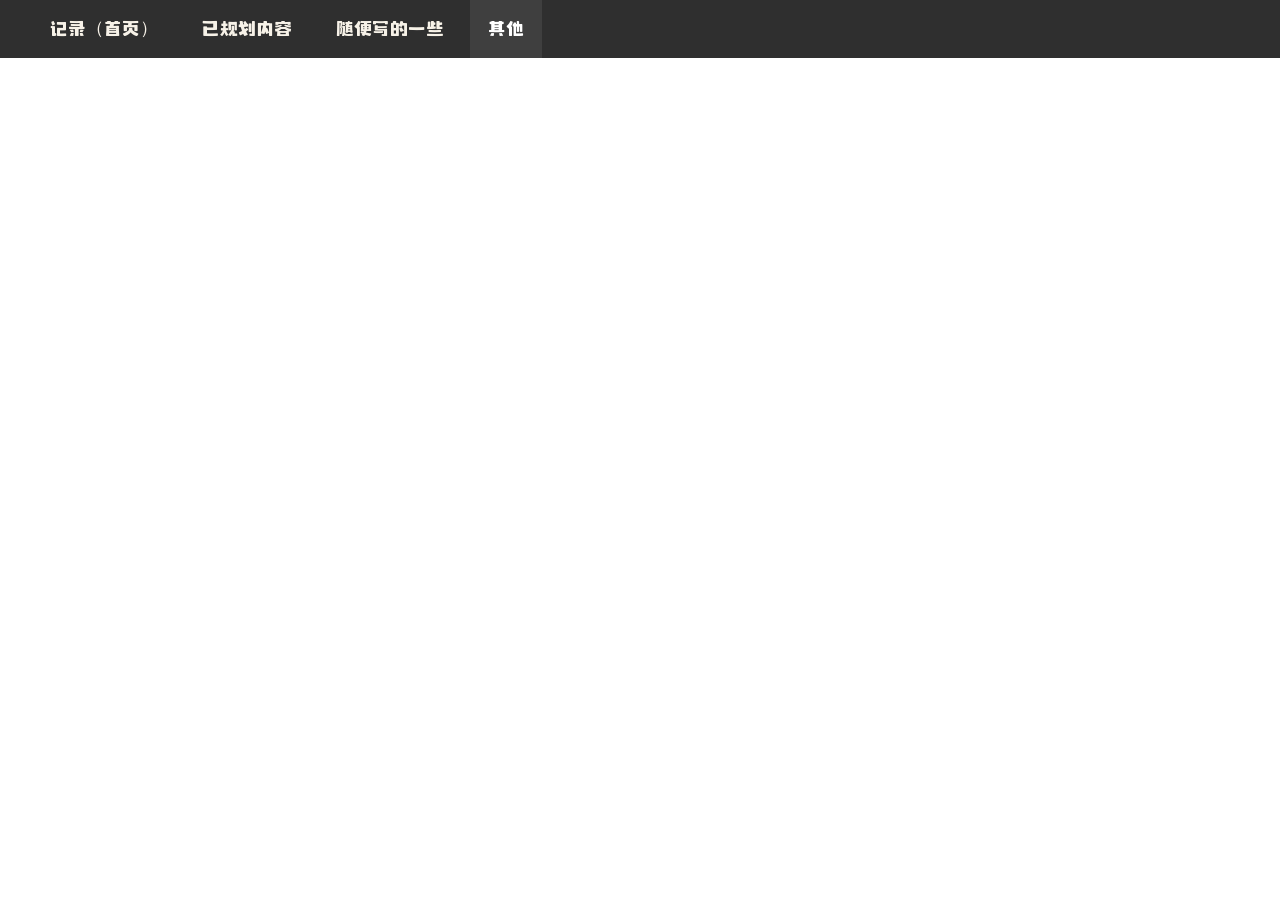
==== other.html @ 98d2cf47 "Add files via upload" ====
<!doctype html>
<html lang="zh-CN">
<head>
  <meta charset="UTF-8" />
  <meta name="viewport" content="width=device-width, initial-scale=1.0" />
  <title></title>
  <link rel="stylesheet" href="./styles/app.css" />
</head>
<body data-page="other">
  <div class="app-shell">
    <header class="site-nav">
      <nav class="sidebar-nav" data-role="sidebar-nav"></nav>
    </header>

    <main class="content">
    </main>
  </div>

  <script src="./scripts/strings.js"></script>
  <script src="./app.js"></script>
</body>
</html>
---- styles/app.css ----
@font-face {
  font-family: 'Mianfeiziti';
  src: url('../fonts/MIANFEIZITI.ttf') format('truetype');
  font-display: swap;
}

@font-face {
  font-family: 'Fzltyjt';
  src: url('../fonts/FZLTYJT.ttf') format('truetype');
  font-display: swap;
}

:root {
  color-scheme: light;
  --page-bg: #ffffff;
  --nav-bg: #2f2f2f;
  --stripe-brown: rgba(176, 139, 82, 0.24);
  --nav-text: #f7f2e8;
  --nav-active: #ffffff;
  --text-main: #000000;
  --text-deep-gray: #3a3a3a;
  --text-light-gray: #a7a7a7;
  --text-mid-gray: #8a8a8a;
  --status-green: #2f9a45;
  --status-deep-green: #17632b;
  --bar: #3a3a3a;
  --bar-note: #f2c400;
  --axis: #000000;
  --control-border: #2f2f2f;
  font-family: 'Mianfeiziti', 'Microsoft YaHei', sans-serif;
}

* {
  box-sizing: border-box;
}

html,
body {
  margin: 0;
  min-height: 100%;
}

body {
  min-height: 100vh;
  color: var(--text-main);
  background: var(--page-bg);
}

.app-shell {
  position: relative;
  min-height: 100vh;
}

body[data-page='schedule'] .app-shell::before,
body[data-page='feelfree'] .app-shell::before,
body[data-page='article'] .app-shell::before {
  content: '';
  position: absolute;
  z-index: 0;
  top: 58px;
  left: 0;
  width: 100%;
  height: 80px;
  pointer-events: none;
  background: repeating-linear-gradient(
    -25deg,
    var(--stripe-brown) 0 10px,
    transparent 10px 22px
  );
}

.site-nav {
  position: relative;
  z-index: 2;
  width: 100%;
  min-height: 58px;
  display: flex;
  align-items: center;
  padding: 0 32px;
  background: var(--nav-bg);
}

.sidebar-nav {
  display: flex;
  align-items: center;
  gap: 8px;
  font-family: 'Mianfeiziti', 'Microsoft YaHei', sans-serif;
}

.sidebar-link {
  display: inline-flex;
  align-items: center;
  min-height: 58px;
  padding: 0 18px;
  color: var(--nav-text);
  text-decoration: none;
  font-size: 18px;
  line-height: 1;
  white-space: nowrap;
}

.sidebar-link:hover,
.sidebar-link.is-active {
  color: var(--nav-active);
  background: rgba(255, 255, 255, 0.08);
}

.content {
  position: relative;
  z-index: 1;
  width: min(1280px, calc(100% - 48px));
  margin: 0 auto;
  padding: 34px 0 48px;
}

.home-layout {
  display: grid;
  grid-template-columns: minmax(0, 820px) minmax(220px, 360px);
  gap: 44px;
  align-items: start;
}

.chart-column {
  display: grid;
  gap: 48px;
}

.chart-card {
  padding: 0;
}

.chart-head {
  display: flex;
  align-items: center;
  justify-content: space-between;
  gap: 20px;
  margin-bottom: 12px;
}

.chart-title-image {
  display: block;
  width: auto;
  max-width: min(320px, 70vw);
  max-height: 58px;
}

.chart-controls {
  display: flex;
  align-items: center;
  justify-content: flex-end;
  gap: 10px;
  flex-wrap: wrap;
}

.month-select {
  height: 32px;
  min-width: 126px;
  padding: 0 8px;
  border: 1px solid var(--control-border);
  border-radius: 0;
  color: var(--text-main);
  background: transparent;
  outline: none;
}

.mode-switch {
  display: inline-flex;
  border: 1px solid var(--control-border);
}

.mode-button {
  height: 32px;
  padding: 0 12px;
  border: 0;
  border-right: 1px solid var(--control-border);
  color: var(--text-main);
  background: transparent;
  cursor: pointer;
}

.mode-button:last-child {
  border-right: 0;
}

.mode-button.is-active {
  color: #ffffff;
  background: var(--nav-bg);
}

.chart-panel {
  overflow-x: auto;
}

.chart-body {
  min-width: 720px;
}

.empty-state {
  min-height: 220px;
  display: grid;
  place-items: center;
  color: var(--text-main);
}

.chart-panel svg {
  width: 100%;
  height: auto;
  display: block;
}

.axis-line {
  stroke: var(--axis);
  stroke-width: 1.5;
}

.axis-label,
.tick-label {
  fill: var(--axis);
  font-size: 12px;
}

.limit-line {
  stroke: #c40000;
  stroke-width: 1;
  stroke-dasharray: 6 6;
}

.limit-label {
  fill: #c40000;
  font-size: 13px;
}

.bar {
  fill: var(--bar);
  cursor: pointer;
}

.bar--note {
  fill: var(--bar-note);
}

.reason-panel {
  position: sticky;
  top: 82px;
  display: grid;
  gap: 14px;
  justify-items: center;
  padding-top: 12px;
}

.reason-image {
  display: block;
  width: min(100%, 320px);
  height: auto;
}

.reason-panel p {
  margin: 0;
  color: var(--text-main);
  font-size: 18px;
  line-height: 1.8;
  text-align: center;
  white-space: pre-line;
}

.fz-font {
  font-family: 'Fzltyjt', 'Microsoft YaHei', sans-serif;
}

.page-corner-image {
  display: block;
  width: min(260px, 34vw);
  height: auto;
  margin: 0 0 22px auto;
}

.entry-list {
  width: min(860px, 100%);
  margin: 0 auto;
  display: grid;
  gap: 26px;
}

.entry-item {
  border-left: 8px solid var(--text-deep-gray);
}

.schedule-item {
  display: grid;
  grid-template-columns: minmax(0, 1fr) minmax(180px, 260px);
  gap: 30px;
  padding: 10px 0 12px 24px;
}

.schedule-name {
  color: var(--text-deep-gray);
  font-size: 34px;
  line-height: 1.15;
}

.schedule-status {
  margin-top: 6px;
  font-size: 15px;
  line-height: 1.4;
}

.status--todo {
  color: var(--text-mid-gray);
}

.status--progress {
  color: var(--status-green);
}

.status--done {
  color: var(--status-deep-green);
}

.schedule-progress {
  display: grid;
  grid-template-columns: auto minmax(0, 1fr);
  gap: 14px;
  margin-top: 24px;
}

.progress-label {
  color: var(--text-deep-gray);
  font-size: 20px;
  line-height: 1.5;
}

.progress-beads {
  position: relative;
  display: grid;
  gap: 18px;
  padding-left: 22px;
}

.progress-beads::before {
  content: '';
  position: absolute;
  top: 12px;
  bottom: 12px;
  left: 5px;
  width: 2px;
  background: var(--text-deep-gray);
}

.progress-item {
  position: relative;
}

.progress-item::before {
  content: '';
  position: absolute;
  top: 7px;
  left: -22px;
  width: 12px;
  height: 12px;
  border-radius: 50%;
  background: var(--text-deep-gray);
}

.progress-date,
.progress-content,
.schedule-remark {
  color: var(--text-deep-gray);
  font-size: 16px;
  line-height: 1.8;
}

.schedule-remark {
  align-self: center;
}

.essay-item {
  position: relative;
  display: grid;
  min-height: 116px;
  padding: 12px 0 10px 24px;
  color: inherit;
  background: var(--page-bg);
  text-decoration: none;
  transition: transform 120ms cubic-bezier(0.2, 0, 0.2, 1);
  will-change: transform;
}

.essay-hover-frame {
  background: var(--text-deep-gray);
}

.essay-hover-frame:hover .essay-item {
  transform: translateX(28px);
  transition-duration: 320ms;
  transition-timing-function: cubic-bezier(0.16, 1, 0.3, 1);
}

.essay-title {
  color: var(--text-deep-gray);
  font-size: 42px;
  line-height: 1.18;
}

.essay-date {
  justify-self: end;
  align-self: end;
  color: var(--text-light-gray);
  font-size: 16px;
}

.article-detail {
  width: min(780px, 100%);
  margin: 0 auto;
  text-align: center;
}

.article-title {
  position: relative;
  isolation: isolate;
  display: inline-block;
  margin: 0;
  padding: 28px 72px;
  color: var(--text-deep-gray);
  font-size: 48px;
  font-weight: 400;
  line-height: 1.2;
}

.article-title::before {
  content: '';
  position: absolute;
  z-index: -1;
  inset: 0;
  background: url('../picture/标题背景.png') center / contain no-repeat;
}

.article-date {
  margin-top: 8px;
  color: var(--text-light-gray);
  font-size: 15px;
  line-height: 1.6;
}

.article-body {
  margin-top: 34px;
  color: var(--text-deep-gray);
  font-size: 18px;
  line-height: 2;
  text-align: left;
  white-space: pre-wrap;
}

@media (max-width: 760px) {
  .site-nav {
    padding: 0 14px;
    overflow-x: auto;
  }

  .sidebar-link {
    padding: 0 12px;
    font-size: 16px;
  }

  .content {
    width: calc(100% - 28px);
    padding-top: 24px;
  }

  .home-layout {
    grid-template-columns: 1fr;
    gap: 34px;
  }

  .chart-column {
    gap: 36px;
  }

  .chart-head {
    align-items: flex-start;
    flex-direction: column;
  }

  .reason-panel {
    position: static;
  }

  .page-corner-image {
    width: min(220px, 58vw);
  }

  .schedule-item {
    grid-template-columns: 1fr;
    gap: 18px;
  }

  .schedule-name {
    font-size: 28px;
  }

  .essay-title {
    font-size: 32px;
  }

  .article-title {
    font-size: 36px;
  }
}
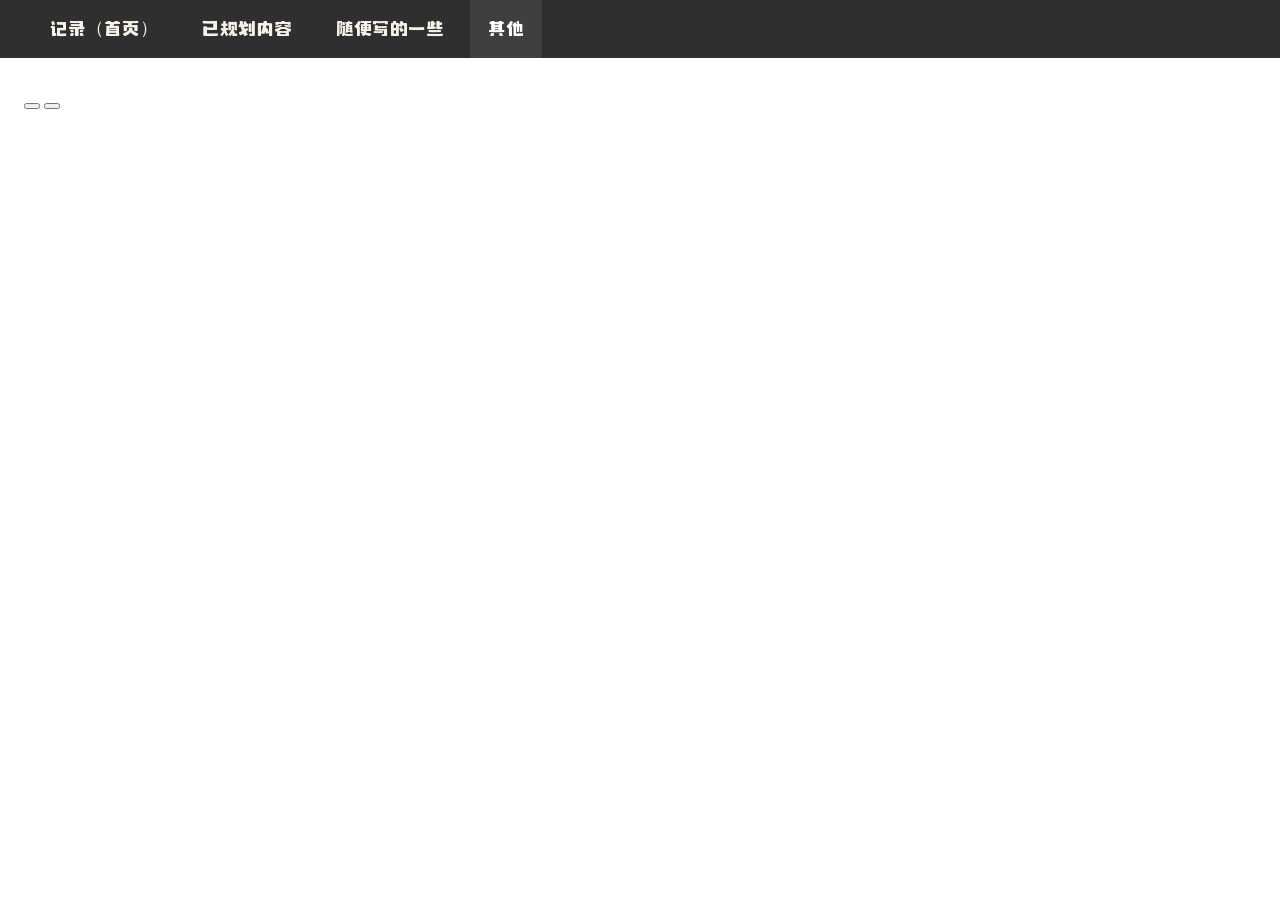
==== commit 442738c1: "第二次更新网站（批一）" ====
--- a/other.html
+++ b/other.html
@@ -12,7 +12,14 @@
       <nav class="sidebar-nav" data-role="sidebar-nav"></nav>
     </header>
 
-    <main class="content">
+    <main class="content other-content">
+      <div class="other-switch" data-role="other-switch">
+        <button class="other-switch-button is-active" type="button" data-other-tab="yard"></button>
+        <button class="other-switch-button" type="button" data-other-tab="wishes"></button>
+      </div>
+
+      <section class="other-panel other-panel--yard is-active" data-other-panel="yard"></section>
+      <section class="other-panel other-panel--wishes" data-other-panel="wishes"></section>
     </main>
   </div>
 
--- a/styles/app.css
+++ b/styles/app.css
@@ -1,507 +1,624 @@
-@font-face {
-  font-family: 'Mianfeiziti';
-  src: url('../fonts/MIANFEIZITI.ttf') format('truetype');
-  font-display: swap;
-}
-
-@font-face {
-  font-family: 'Fzltyjt';
-  src: url('../fonts/FZLTYJT.ttf') format('truetype');
-  font-display: swap;
-}
-
-:root {
-  color-scheme: light;
-  --page-bg: #ffffff;
-  --nav-bg: #2f2f2f;
-  --stripe-brown: rgba(176, 139, 82, 0.24);
-  --nav-text: #f7f2e8;
-  --nav-active: #ffffff;
-  --text-main: #000000;
+﻿@font-face {
+  font-family: 'Mianfeiziti';
+  src: url('../fonts/MIANFEIZITI.ttf') format('truetype');
+  font-display: swap;
+}
+
+@font-face {
+  font-family: 'Fzltyjt';
+  src: url('../fonts/FZLTYJT.ttf') format('truetype');
+  font-display: swap;
+}
+
+:root {
+  color-scheme: light;
+  --page-bg: #ffffff;
+  --nav-bg: #2f2f2f;
+  --stripe-brown: rgba(176, 139, 82, 0.24);
+  --nav-text: #f7f2e8;
+  --nav-active: #ffffff;
+  --text-main: #000000;
   --text-deep-gray: #3a3a3a;
   --text-light-gray: #a7a7a7;
   --text-mid-gray: #8a8a8a;
   --status-green: #2f9a45;
-  --status-deep-green: #17632b;
-  --bar: #3a3a3a;
-  --bar-note: #f2c400;
-  --axis: #000000;
-  --control-border: #2f2f2f;
-  font-family: 'Mianfeiziti', 'Microsoft YaHei', sans-serif;
-}
-
-* {
-  box-sizing: border-box;
-}
-
-html,
-body {
-  margin: 0;
-  min-height: 100%;
-}
-
-body {
-  min-height: 100vh;
-  color: var(--text-main);
-  background: var(--page-bg);
-}
-
-.app-shell {
-  position: relative;
-  min-height: 100vh;
-}
-
-body[data-page='schedule'] .app-shell::before,
-body[data-page='feelfree'] .app-shell::before,
-body[data-page='article'] .app-shell::before {
-  content: '';
-  position: absolute;
-  z-index: 0;
-  top: 58px;
-  left: 0;
-  width: 100%;
-  height: 80px;
-  pointer-events: none;
-  background: repeating-linear-gradient(
-    -25deg,
-    var(--stripe-brown) 0 10px,
-    transparent 10px 22px
-  );
-}
-
-.site-nav {
-  position: relative;
-  z-index: 2;
-  width: 100%;
-  min-height: 58px;
-  display: flex;
-  align-items: center;
-  padding: 0 32px;
-  background: var(--nav-bg);
-}
-
-.sidebar-nav {
-  display: flex;
-  align-items: center;
-  gap: 8px;
-  font-family: 'Mianfeiziti', 'Microsoft YaHei', sans-serif;
-}
-
-.sidebar-link {
-  display: inline-flex;
-  align-items: center;
-  min-height: 58px;
-  padding: 0 18px;
-  color: var(--nav-text);
-  text-decoration: none;
-  font-size: 18px;
-  line-height: 1;
-  white-space: nowrap;
-}
-
-.sidebar-link:hover,
-.sidebar-link.is-active {
-  color: var(--nav-active);
-  background: rgba(255, 255, 255, 0.08);
-}
-
-.content {
-  position: relative;
-  z-index: 1;
-  width: min(1280px, calc(100% - 48px));
-  margin: 0 auto;
-  padding: 34px 0 48px;
-}
-
-.home-layout {
-  display: grid;
-  grid-template-columns: minmax(0, 820px) minmax(220px, 360px);
-  gap: 44px;
-  align-items: start;
-}
-
-.chart-column {
-  display: grid;
-  gap: 48px;
-}
-
-.chart-card {
-  padding: 0;
-}
-
-.chart-head {
-  display: flex;
-  align-items: center;
-  justify-content: space-between;
-  gap: 20px;
-  margin-bottom: 12px;
-}
-
-.chart-title-image {
-  display: block;
-  width: auto;
-  max-width: min(320px, 70vw);
-  max-height: 58px;
-}
-
-.chart-controls {
-  display: flex;
-  align-items: center;
-  justify-content: flex-end;
-  gap: 10px;
-  flex-wrap: wrap;
-}
-
-.month-select {
-  height: 32px;
-  min-width: 126px;
-  padding: 0 8px;
-  border: 1px solid var(--control-border);
-  border-radius: 0;
-  color: var(--text-main);
-  background: transparent;
-  outline: none;
-}
-
-.mode-switch {
-  display: inline-flex;
-  border: 1px solid var(--control-border);
-}
-
-.mode-button {
-  height: 32px;
-  padding: 0 12px;
-  border: 0;
-  border-right: 1px solid var(--control-border);
-  color: var(--text-main);
-  background: transparent;
-  cursor: pointer;
-}
-
-.mode-button:last-child {
-  border-right: 0;
-}
-
-.mode-button.is-active {
-  color: #ffffff;
-  background: var(--nav-bg);
-}
-
+  --status-deep-green: #17632b;
+  --bar: #3a3a3a;
+  --bar-note: #f2c400;
+  --axis: #000000;
+  --control-border: #2f2f2f;
+  font-family: 'Mianfeiziti', 'Microsoft YaHei', sans-serif;
+}
+
+* {
+  box-sizing: border-box;
+}
+
+html,
+body {
+  margin: 0;
+  min-height: 100%;
+}
+
+body {
+  min-height: 100vh;
+  color: var(--text-main);
+  background: var(--page-bg);
+}
+
+.app-shell {
+  position: relative;
+  min-height: 100vh;
+}
+
+body[data-page='schedule'] .app-shell::before,
+body[data-page='feelfree'] .app-shell::before,
+body[data-page='article'] .app-shell::before {
+  content: '';
+  position: absolute;
+  z-index: 0;
+  top: 58px;
+  left: 0;
+  width: 100%;
+  height: 80px;
+  pointer-events: none;
+  background: repeating-linear-gradient(
+    -25deg,
+    var(--stripe-brown) 0 10px,
+    transparent 10px 22px
+  );
+}
+
+.site-nav {
+  position: relative;
+  z-index: 2;
+  width: 100%;
+  min-height: 58px;
+  display: flex;
+  align-items: center;
+  padding: 0 32px;
+  background: var(--nav-bg);
+}
+
+.sidebar-nav {
+  display: flex;
+  align-items: center;
+  gap: 8px;
+  font-family: 'Mianfeiziti', 'Microsoft YaHei', sans-serif;
+}
+
+.sidebar-link {
+  display: inline-flex;
+  align-items: center;
+  min-height: 58px;
+  padding: 0 18px;
+  color: var(--nav-text);
+  text-decoration: none;
+  font-size: 18px;
+  line-height: 1;
+  white-space: nowrap;
+}
+
+.sidebar-link:hover,
+.sidebar-link.is-active {
+  color: var(--nav-active);
+  background: rgba(255, 255, 255, 0.08);
+}
+
+.content {
+  position: relative;
+  z-index: 1;
+  width: min(1280px, calc(100% - 48px));
+  margin: 0 auto;
+  padding: 34px 0 48px;
+}
+
+.home-layout {
+  display: grid;
+  grid-template-columns: minmax(0, 820px) minmax(220px, 360px);
+  gap: 44px;
+  align-items: start;
+}
+
+.chart-column {
+  display: grid;
+  gap: 48px;
+}
+
+.chart-card {
+  padding: 0;
+}
+
+.chart-head {
+  display: flex;
+  align-items: center;
+  justify-content: space-between;
+  gap: 20px;
+  margin-bottom: 12px;
+}
+
+.chart-title-image {
+  display: block;
+  width: auto;
+  max-width: min(320px, 70vw);
+  max-height: 58px;
+}
+
+.chart-controls {
+  display: flex;
+  align-items: center;
+  justify-content: flex-end;
+  gap: 10px;
+  flex-wrap: wrap;
+}
+
+.month-select {
+  height: 32px;
+  min-width: 126px;
+  padding: 0 8px;
+  border: 1px solid var(--control-border);
+  border-radius: 0;
+  color: var(--text-main);
+  background: transparent;
+  outline: none;
+}
+
+.mode-switch {
+  display: inline-flex;
+  border: 1px solid var(--control-border);
+}
+
+.mode-button {
+  height: 32px;
+  padding: 0 12px;
+  border: 0;
+  border-right: 1px solid var(--control-border);
+  color: var(--text-main);
+  background: transparent;
+  cursor: pointer;
+}
+
+.mode-button:last-child {
+  border-right: 0;
+}
+
+.mode-button.is-active {
+  color: #ffffff;
+  background: var(--nav-bg);
+}
+
 .chart-panel {
-  overflow-x: auto;
+  overflow: visible;
 }
 
 .chart-body {
-  min-width: 720px;
+  position: relative;
+  min-width: 0;
+  overflow: visible;
+}
+
+.empty-state {
+  min-height: 220px;
+  display: grid;
+  place-items: center;
+  color: var(--text-main);
+}
+
+.chart-panel svg {
+  width: 100%;
+  height: auto;
+  display: block;
+}
+
+.axis-line {
+  stroke: var(--axis);
+  stroke-width: 1.5;
+}
+
+.axis-label,
+.tick-label {
+  fill: var(--axis);
+  font-size: 12px;
+}
+
+.limit-line {
+  stroke: #c40000;
+  stroke-width: 1;
+  stroke-dasharray: 6 6;
+}
+
+.limit-label {
+  fill: #c40000;
+  font-size: 13px;
+}
+
+.bar {
+  fill: var(--bar);
+  cursor: pointer;
+}
+
+.bar--note {
+  fill: var(--bar-note);
+}
+
+.note-marker-layer {
+  position: absolute;
+  inset: 0;
+  pointer-events: none;
+}
+
+.note-marker {
+  position: absolute;
+  z-index: 4;
+  display: block;
+  width: 20px;
+  height: 20px;
+  padding: 0;
+  transform: translate(-50%, -100%);
+  cursor: pointer;
+  outline: none;
+  pointer-events: auto;
+  background: url('../picture/备注提示.png') center / contain no-repeat;
+  transition: transform 120ms ease, filter 120ms ease;
+  overflow: visible;
 }
 
-.empty-state {
-  min-height: 220px;
-  display: grid;
-  place-items: center;
-  color: var(--text-main);
+.note-bubble {
+  display: block;
+  position: absolute;
+  bottom: calc(100% + 8px);
+  left: 50%;
+  max-width: min(360px, 70vw);
+  width: max-content;
+  min-width: 120px;
+  padding: 10px 14px;
+  border: 2px solid var(--text-deep-gray);
+  color: var(--text-deep-gray);
+  background: var(--page-bg);
+  box-shadow: 6px 6px 0 rgba(58, 58, 58, 0.16);
+  font-size: 15px;
+  line-height: 1.7;
+  opacity: 0;
+  pointer-events: none;
+  transform: translate(-50%, 8px) scale(0.72);
+  transform-origin: 50% 100%;
+  transition: opacity 160ms ease, transform 220ms cubic-bezier(0.2, 1, 0.2, 1);
+  white-space: pre-wrap;
 }
 
-.chart-panel svg {
-  width: 100%;
-  height: auto;
-  display: block;
+.note-marker:hover,
+.note-marker:focus-visible {
+  transform: translate(-50%, -100%) scale(1.16);
+  filter: drop-shadow(4px 4px 0 rgba(58, 58, 58, 0.12));
 }
 
-.axis-line {
-  stroke: var(--axis);
-  stroke-width: 1.5;
+.note-marker:hover .note-bubble,
+.note-marker:focus-visible .note-bubble {
+  opacity: 1;
+  transform: translate(-50%, 0) scale(1);
+}
+
+.reason-panel {
+  position: sticky;
+  top: 82px;
+  display: grid;
+  gap: 14px;
+  justify-items: center;
+  padding-top: 12px;
+}
+
+.reason-image {
+  display: block;
+  width: min(100%, 320px);
+  height: auto;
+}
+
+.reason-panel p {
+  margin: 0;
+  color: var(--text-main);
+  font-size: 18px;
+  line-height: 1.8;
+  text-align: center;
+  white-space: pre-line;
+}
+
+.fz-font {
+  font-family: 'Fzltyjt', 'Microsoft YaHei', sans-serif;
+}
+
+.page-corner-image {
+  display: block;
+  width: min(260px, 34vw);
+  height: auto;
+  margin: 0 0 22px auto;
+}
+
+.entry-list {
+  width: min(860px, 100%);
+  margin: 0 auto;
+  display: grid;
+  gap: 26px;
+}
+
+.entry-item {
+  border-left: 8px solid var(--text-deep-gray);
+}
+
+.schedule-item {
+  display: grid;
+  grid-template-columns: minmax(0, 1fr) minmax(180px, 260px);
+  gap: 30px;
+  padding: 10px 0 12px 24px;
+}
+
+.schedule-name {
+  color: var(--text-deep-gray);
+  font-size: 34px;
+  line-height: 1.15;
+}
+
+.schedule-status {
+  margin-top: 6px;
+  font-size: 15px;
+  line-height: 1.4;
+}
+
+.status--todo {
+  color: var(--text-mid-gray);
+}
+
+.status--progress {
+  color: var(--status-green);
+}
+
+.status--done {
+  color: var(--status-deep-green);
+}
+
+.schedule-progress {
+  display: grid;
+  grid-template-columns: auto minmax(0, 1fr);
+  gap: 14px;
+  margin-top: 24px;
+}
+
+.progress-label {
+  color: var(--text-deep-gray);
+  font-size: 20px;
+  line-height: 1.5;
+}
+
+.progress-beads {
+  position: relative;
+  display: grid;
+  gap: 18px;
+  padding-left: 22px;
+}
+
+.progress-beads::before {
+  content: '';
+  position: absolute;
+  top: 12px;
+  bottom: 12px;
+  left: 5px;
+  width: 2px;
+  background: var(--text-deep-gray);
+}
+
+.progress-item {
+  position: relative;
+}
+
+.progress-item::before {
+  content: '';
+  position: absolute;
+  top: 7px;
+  left: -22px;
+  width: 12px;
+  height: 12px;
+  border-radius: 50%;
+  background: var(--text-deep-gray);
+}
+
+.progress-date,
+.progress-content,
+.schedule-remark {
+  color: var(--text-deep-gray);
+  font-size: 16px;
+  line-height: 1.8;
+}
+
+.schedule-remark {
+  align-self: center;
+}
+
+.schedule-item--done .schedule-name,
+.schedule-item--done .progress-label,
+.schedule-item--done .progress-date,
+.schedule-item--done .progress-content,
+.schedule-item--done .schedule-remark {
+  color: var(--text-light-gray);
+}
+
+.schedule-item--done .progress-beads::before,
+.schedule-item--done .progress-item::before {
+  background: var(--text-light-gray);
 }
 
-.axis-label,
-.tick-label {
-  fill: var(--axis);
-  font-size: 12px;
-}
-
-.limit-line {
-  stroke: #c40000;
-  stroke-width: 1;
-  stroke-dasharray: 6 6;
-}
-
-.limit-label {
-  fill: #c40000;
-  font-size: 13px;
-}
-
-.bar {
-  fill: var(--bar);
-  cursor: pointer;
-}
-
-.bar--note {
-  fill: var(--bar-note);
-}
-
-.reason-panel {
-  position: sticky;
-  top: 82px;
-  display: grid;
-  gap: 14px;
-  justify-items: center;
-  padding-top: 12px;
-}
-
-.reason-image {
-  display: block;
-  width: min(100%, 320px);
-  height: auto;
-}
-
-.reason-panel p {
-  margin: 0;
-  color: var(--text-main);
-  font-size: 18px;
-  line-height: 1.8;
-  text-align: center;
-  white-space: pre-line;
-}
-
-.fz-font {
-  font-family: 'Fzltyjt', 'Microsoft YaHei', sans-serif;
-}
-
-.page-corner-image {
-  display: block;
-  width: min(260px, 34vw);
-  height: auto;
-  margin: 0 0 22px auto;
-}
-
-.entry-list {
-  width: min(860px, 100%);
-  margin: 0 auto;
-  display: grid;
-  gap: 26px;
-}
-
-.entry-item {
-  border-left: 8px solid var(--text-deep-gray);
-}
-
-.schedule-item {
-  display: grid;
-  grid-template-columns: minmax(0, 1fr) minmax(180px, 260px);
-  gap: 30px;
-  padding: 10px 0 12px 24px;
-}
-
-.schedule-name {
-  color: var(--text-deep-gray);
-  font-size: 34px;
-  line-height: 1.15;
-}
-
-.schedule-status {
-  margin-top: 6px;
-  font-size: 15px;
-  line-height: 1.4;
-}
-
-.status--todo {
-  color: var(--text-mid-gray);
-}
-
-.status--progress {
-  color: var(--status-green);
-}
-
-.status--done {
-  color: var(--status-deep-green);
-}
-
-.schedule-progress {
-  display: grid;
-  grid-template-columns: auto minmax(0, 1fr);
-  gap: 14px;
-  margin-top: 24px;
-}
-
-.progress-label {
-  color: var(--text-deep-gray);
-  font-size: 20px;
-  line-height: 1.5;
-}
-
-.progress-beads {
+.schedule-item--done {
+  border-left-color: var(--text-light-gray);
+}
+
+.schedule-item--progress .progress-item.is-latest::before {
+  background: var(--status-green);
+  animation: bead-breathe 1.8s ease-out infinite;
+}
+
+.schedule-item--progress .progress-item.is-latest .progress-date,
+.schedule-item--progress .progress-item.is-latest .progress-content {
+  color: var(--status-green);
+}
+
+.essay-item {
+  position: relative;
+  display: grid;
+  min-height: 116px;
+  padding: 12px 0 10px 24px;
+  color: inherit;
+  background: var(--page-bg);
+  text-decoration: none;
+  transition: transform 120ms cubic-bezier(0.2, 0, 0.2, 1);
+  will-change: transform;
+}
+
+.essay-hover-frame {
+  background: var(--text-deep-gray);
+}
+
+.essay-hover-frame:hover .essay-item {
+  transform: translateX(28px);
+  transition-duration: 320ms;
+  transition-timing-function: cubic-bezier(0.16, 1, 0.3, 1);
+}
+
+.essay-title {
+  color: var(--text-deep-gray);
+  font-size: 42px;
+  line-height: 1.18;
+}
+
+.essay-date {
+  justify-self: end;
+  align-self: end;
+  color: var(--text-light-gray);
+  font-size: 16px;
+}
+
+.article-detail {
   position: relative;
-  display: grid;
-  gap: 18px;
-  padding-left: 22px;
-}
-
-.progress-beads::before {
-  content: '';
-  position: absolute;
-  top: 12px;
-  bottom: 12px;
-  left: 5px;
-  width: 2px;
-  background: var(--text-deep-gray);
-}
-
-.progress-item {
-  position: relative;
-}
-
-.progress-item::before {
-  content: '';
-  position: absolute;
-  top: 7px;
-  left: -22px;
-  width: 12px;
-  height: 12px;
-  border-radius: 50%;
-  background: var(--text-deep-gray);
-}
-
-.progress-date,
-.progress-content,
-.schedule-remark {
-  color: var(--text-deep-gray);
-  font-size: 16px;
-  line-height: 1.8;
-}
-
-.schedule-remark {
-  align-self: center;
-}
-
-.essay-item {
-  position: relative;
-  display: grid;
-  min-height: 116px;
-  padding: 12px 0 10px 24px;
-  color: inherit;
-  background: var(--page-bg);
-  text-decoration: none;
-  transition: transform 120ms cubic-bezier(0.2, 0, 0.2, 1);
-  will-change: transform;
-}
-
-.essay-hover-frame {
-  background: var(--text-deep-gray);
-}
-
-.essay-hover-frame:hover .essay-item {
-  transform: translateX(28px);
-  transition-duration: 320ms;
-  transition-timing-function: cubic-bezier(0.16, 1, 0.3, 1);
-}
-
-.essay-title {
-  color: var(--text-deep-gray);
-  font-size: 42px;
-  line-height: 1.18;
-}
-
-.essay-date {
-  justify-self: end;
-  align-self: end;
-  color: var(--text-light-gray);
-  font-size: 16px;
-}
-
-.article-detail {
+  isolation: isolate;
   width: min(780px, 100%);
   margin: 0 auto;
   text-align: center;
 }
 
-.article-title {
-  position: relative;
-  isolation: isolate;
-  display: inline-block;
-  margin: 0;
-  padding: 28px 72px;
-  color: var(--text-deep-gray);
-  font-size: 48px;
-  font-weight: 400;
-  line-height: 1.2;
-}
-
-.article-title::before {
+.article-detail::before {
   content: '';
   position: absolute;
   z-index: -1;
-  inset: 0;
-  background: url('../picture/标题背景.png') center / contain no-repeat;
-}
-
-.article-date {
-  margin-top: 8px;
-  color: var(--text-light-gray);
-  font-size: 15px;
-  line-height: 1.6;
-}
-
+  top: -34px;
+  bottom: -48px;
+  left: 50%;
+  width: min(900px, calc(100vw - 28px));
+  min-height: calc(100vh - 58px);
+  background: rgba(245, 237, 220, 0.5);
+  transform: translateX(-50%);
+}
+
+.article-title {
+  position: relative;
+  isolation: isolate;
+  display: inline-block;
+  margin: 0;
+  padding: 28px 72px;
+  color: var(--text-deep-gray);
+  font-size: 48px;
+  font-weight: 400;
+  line-height: 1.2;
+}
+
+.article-title::before {
+  content: '';
+  position: absolute;
+  z-index: -1;
+  inset: 0;
+  background: url('../picture/标题背景.png') center / contain no-repeat;
+}
+
+.article-date {
+  margin-top: 8px;
+  color: var(--text-light-gray);
+  font-size: 15px;
+  line-height: 1.6;
+}
+
 .article-body {
+  position: relative;
+  z-index: 1;
   margin-top: 34px;
   color: var(--text-deep-gray);
-  font-size: 18px;
-  line-height: 2;
-  text-align: left;
-  white-space: pre-wrap;
-}
-
-@media (max-width: 760px) {
-  .site-nav {
-    padding: 0 14px;
-    overflow-x: auto;
-  }
-
-  .sidebar-link {
-    padding: 0 12px;
-    font-size: 16px;
-  }
-
-  .content {
-    width: calc(100% - 28px);
-    padding-top: 24px;
-  }
-
-  .home-layout {
-    grid-template-columns: 1fr;
-    gap: 34px;
-  }
-
-  .chart-column {
-    gap: 36px;
-  }
-
-  .chart-head {
-    align-items: flex-start;
-    flex-direction: column;
-  }
-
-  .reason-panel {
-    position: static;
-  }
-
-  .page-corner-image {
-    width: min(220px, 58vw);
-  }
-
-  .schedule-item {
-    grid-template-columns: 1fr;
-    gap: 18px;
-  }
-
-  .schedule-name {
-    font-size: 28px;
-  }
-
-  .essay-title {
-    font-size: 32px;
-  }
-
-  .article-title {
-    font-size: 36px;
-  }
-}
+  font-size: 18px;
+  line-height: 2;
+  text-align: left;
+  white-space: pre-wrap;
+}
+
+@keyframes bead-breathe {
+  0% {
+    box-shadow: 0 0 0 0 rgba(47, 154, 69, 0.5);
+  }
+
+  70% {
+    box-shadow: 0 0 0 12px rgba(47, 154, 69, 0);
+  }
+
+  100% {
+    box-shadow: 0 0 0 0 rgba(47, 154, 69, 0);
+  }
+}
+
+@media (max-width: 760px) {
+  .site-nav {
+    padding: 0 14px;
+    overflow-x: auto;
+  }
+
+  .sidebar-link {
+    padding: 0 12px;
+    font-size: 16px;
+  }
+
+  .content {
+    width: calc(100% - 28px);
+    padding-top: 24px;
+  }
+
+  .home-layout {
+    grid-template-columns: 1fr;
+    gap: 34px;
+  }
+
+  .chart-column {
+    gap: 36px;
+  }
+
+  .chart-head {
+    align-items: flex-start;
+    flex-direction: column;
+  }
+
+  .reason-panel {
+    position: static;
+  }
+
+  .page-corner-image {
+    width: min(220px, 58vw);
+  }
+
+  .schedule-item {
+    grid-template-columns: 1fr;
+    gap: 18px;
+  }
+
+  .schedule-name {
+    font-size: 28px;
+  }
+
+  .essay-title {
+    font-size: 32px;
+  }
+
+  .article-title {
+    font-size: 36px;
+  }
+}
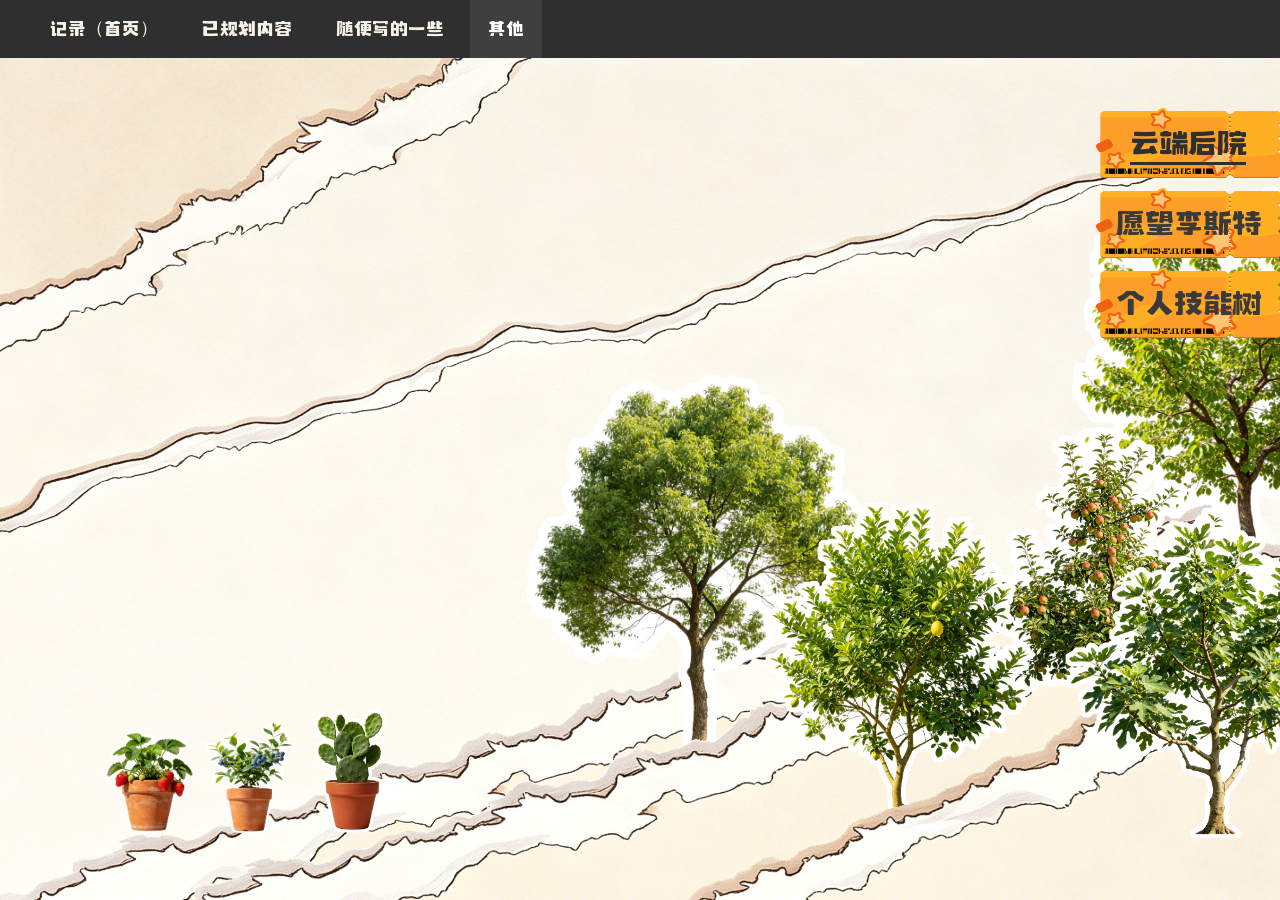
==== commit 10dad78e: "Add files via upload" ====
--- a/other.html
+++ b/other.html
@@ -16,10 +16,12 @@
       <div class="other-switch" data-role="other-switch">
         <button class="other-switch-button is-active" type="button" data-other-tab="yard"></button>
         <button class="other-switch-button" type="button" data-other-tab="wishes"></button>
+        <button class="other-switch-button" type="button" data-other-tab="skills"></button>
       </div>
 
       <section class="other-panel other-panel--yard is-active" data-other-panel="yard"></section>
       <section class="other-panel other-panel--wishes" data-other-panel="wishes"></section>
+      <!-- <section class="other-panel other-panel--skills" data-other-panel="skills"></section> -->
     </main>
   </div>
 
--- a/styles/app.css
+++ b/styles/app.css
@@ -18,10 +18,10 @@
   --nav-text: #f7f2e8;
   --nav-active: #ffffff;
   --text-main: #000000;
-  --text-deep-gray: #3a3a3a;
-  --text-light-gray: #a7a7a7;
-  --text-mid-gray: #8a8a8a;
-  --status-green: #2f9a45;
+  --text-deep-gray: #3a3a3a;
+  --text-light-gray: #a7a7a7;
+  --text-mid-gray: #8a8a8a;
+  --status-green: #2f9a45;
   --status-deep-green: #17632b;
   --bar: #3a3a3a;
   --bar-note: #f2c400;
@@ -187,15 +187,15 @@
   background: var(--nav-bg);
 }
 
-.chart-panel {
-  overflow: visible;
-}
-
-.chart-body {
-  position: relative;
-  min-width: 0;
-  overflow: visible;
-}
+.chart-panel {
+  overflow: visible;
+}
+
+.chart-body {
+  position: relative;
+  min-width: 0;
+  overflow: visible;
+}
 
 .empty-state {
   min-height: 220px;
@@ -247,56 +247,56 @@
   pointer-events: none;
 }
 
-.note-marker {
-  position: absolute;
-  z-index: 4;
-  display: block;
-  width: 20px;
-  height: 20px;
-  padding: 0;
-  transform: translate(-50%, -100%);
-  cursor: pointer;
-  outline: none;
-  pointer-events: auto;
-  background: url('../picture/备注提示.png') center / contain no-repeat;
-  transition: transform 120ms ease, filter 120ms ease;
-  overflow: visible;
-}
-
-.note-bubble {
-  display: block;
-  position: absolute;
-  bottom: calc(100% + 8px);
-  left: 50%;
-  max-width: min(360px, 70vw);
-  width: max-content;
-  min-width: 120px;
-  padding: 10px 14px;
-  border: 2px solid var(--text-deep-gray);
-  color: var(--text-deep-gray);
-  background: var(--page-bg);
-  box-shadow: 6px 6px 0 rgba(58, 58, 58, 0.16);
-  font-size: 15px;
-  line-height: 1.7;
-  opacity: 0;
-  pointer-events: none;
-  transform: translate(-50%, 8px) scale(0.72);
-  transform-origin: 50% 100%;
-  transition: opacity 160ms ease, transform 220ms cubic-bezier(0.2, 1, 0.2, 1);
-  white-space: pre-wrap;
-}
-
-.note-marker:hover,
-.note-marker:focus-visible {
-  transform: translate(-50%, -100%) scale(1.16);
-  filter: drop-shadow(4px 4px 0 rgba(58, 58, 58, 0.12));
-}
-
-.note-marker:hover .note-bubble,
-.note-marker:focus-visible .note-bubble {
-  opacity: 1;
-  transform: translate(-50%, 0) scale(1);
-}
+.note-marker {
+  position: absolute;
+  z-index: 4;
+  display: block;
+  width: 20px;
+  height: 20px;
+  padding: 0;
+  transform: translate(-50%, -100%);
+  cursor: pointer;
+  outline: none;
+  pointer-events: auto;
+  background: url('../picture/备注提示.png') center / contain no-repeat;
+  transition: transform 120ms ease, filter 120ms ease;
+  overflow: visible;
+}
+
+.note-bubble {
+  display: block;
+  position: absolute;
+  bottom: calc(100% + 8px);
+  left: 50%;
+  max-width: min(360px, 70vw);
+  width: max-content;
+  min-width: 120px;
+  padding: 10px 14px;
+  border: 2px solid var(--text-deep-gray);
+  color: var(--text-deep-gray);
+  background: var(--page-bg);
+  box-shadow: 6px 6px 0 rgba(58, 58, 58, 0.16);
+  font-size: 15px;
+  line-height: 1.7;
+  opacity: 0;
+  pointer-events: none;
+  transform: translate(-50%, 8px) scale(0.72);
+  transform-origin: 50% 100%;
+  transition: opacity 160ms ease, transform 220ms cubic-bezier(0.2, 1, 0.2, 1);
+  white-space: pre-wrap;
+}
+
+.note-marker:hover,
+.note-marker:focus-visible {
+  transform: translate(-50%, -100%) scale(1.16);
+  filter: drop-shadow(4px 4px 0 rgba(58, 58, 58, 0.12));
+}
+
+.note-marker:hover .note-bubble,
+.note-marker:focus-visible .note-bubble {
+  opacity: 1;
+  transform: translate(-50%, 0) scale(1);
+}
 
 .reason-panel {
   position: sticky;
@@ -440,14 +440,14 @@
   color: var(--text-light-gray);
 }
 
-.schedule-item--done .progress-beads::before,
-.schedule-item--done .progress-item::before {
-  background: var(--text-light-gray);
-}
-
-.schedule-item--done {
-  border-left-color: var(--text-light-gray);
-}
+.schedule-item--done .progress-beads::before,
+.schedule-item--done .progress-item::before {
+  background: var(--text-light-gray);
+}
+
+.schedule-item--done {
+  border-left-color: var(--text-light-gray);
+}
 
 .schedule-item--progress .progress-item.is-latest::before {
   background: var(--status-green);
@@ -494,26 +494,26 @@
   font-size: 16px;
 }
 
-.article-detail {
-  position: relative;
-  isolation: isolate;
-  width: min(780px, 100%);
-  margin: 0 auto;
-  text-align: center;
-}
-
-.article-detail::before {
-  content: '';
-  position: absolute;
-  z-index: -1;
-  top: -34px;
-  bottom: -48px;
-  left: 50%;
-  width: min(900px, calc(100vw - 28px));
-  min-height: calc(100vh - 58px);
-  background: rgba(245, 237, 220, 0.5);
-  transform: translateX(-50%);
-}
+.article-detail {
+  position: relative;
+  isolation: isolate;
+  width: min(780px, 100%);
+  margin: 0 auto;
+  text-align: center;
+}
+
+.article-detail::before {
+  content: '';
+  position: absolute;
+  z-index: -1;
+  top: -34px;
+  bottom: -48px;
+  left: 50%;
+  width: min(900px, calc(100vw - 28px));
+  min-height: calc(100vh - 58px);
+  background: rgba(245, 237, 220, 0.5);
+  transform: translateX(-50%);
+}
 
 .article-title {
   position: relative;
@@ -542,17 +542,258 @@
   line-height: 1.6;
 }
 
-.article-body {
-  position: relative;
-  z-index: 1;
-  margin-top: 34px;
-  color: var(--text-deep-gray);
+.article-body {
+  position: relative;
+  z-index: 1;
+  margin-top: 34px;
+  color: var(--text-deep-gray);
   font-size: 18px;
   line-height: 2;
   text-align: left;
   white-space: pre-wrap;
 }
 
+.other-content {
+  width: 100%;
+  min-height: calc(100vh - 58px);
+  padding: 0;
+}
+
+.other-switch {
+  position: fixed;
+  z-index: 5;
+  top: 108px;
+  right: 0;
+  display: grid;
+  justify-items: end;
+  gap: 10px;
+  padding: 0;
+}
+/*原来是142和54 20*/
+.other-switch-button {
+  border: 0;
+  min-width: 184px;
+  min-height: 70px;
+  padding: 0 16px;
+  color: var(--text-deep-gray);
+  background: url('../picture/[其他]页面-按钮.png') center / 100% 100% no-repeat;
+  font-family: 'Mianfeiziti', 'Microsoft YaHei', sans-serif;
+  font-size: 30px;
+  line-height: 1.2;
+  cursor: pointer;
+}
+
+.other-switch-button.is-active {
+  color: var(--nav-bg);
+  text-decoration: underline;
+  text-underline-offset: 10px;
+}
+
+.other-panel {
+  display: none;
+  position: relative;
+  min-height: calc(100vh - 58px);
+  overflow: hidden;
+}
+
+.other-panel.is-active {
+  display: block;
+}
+
+.other-panel--yard {
+  background: url('../picture/[其他]页面-图层1.png') center / cover no-repeat;
+}
+
+.yard-stage {
+  position: relative;
+  width: 100%;
+  min-width: 1600px;
+  min-height: calc(100vh - 58px);
+}
+
+.yard-plant {
+  position: absolute;
+  transform: translate(-50%, -100%);
+  transform-origin: 50% 100%;
+  cursor: pointer;
+}
+
+.yard-plant--floor-2 {
+  z-index: 2;
+}
+
+.yard-plant--floor-4 {
+  z-index: 4;
+}
+
+.yard-plant--floor-6 {
+  z-index: 6;
+}
+
+.yard-plant:hover,
+.yard-plant:focus-within {
+  z-index: 10;
+}
+
+.yard-plant-image {
+  display: block;
+  width: min(180px, 14vw);
+  height: auto;
+  transform: scale(var(--plant-scale, 1));
+  transform-origin: 50% 100%;
+  transition: transform 260ms cubic-bezier(0.16, 1, 0.3, 1);
+}
+
+.yard-plant:hover .yard-plant-image,
+.yard-plant:focus-within .yard-plant-image {
+  transform: scale(calc(var(--plant-scale, 1) * 1.06));
+}
+
+.yard-layer {
+  position: absolute;
+  inset: 0;
+  width: 100%;
+  height: 100%;
+  object-fit: cover;
+  pointer-events: none;
+}
+
+.yard-layer--three {
+  z-index: 3;
+}
+
+.yard-layer--five {
+  z-index: 5;
+}
+
+.info-bubble {
+  position: absolute;
+  z-index: 8;
+  width: max-content;
+  max-width: min(320px, 70vw);
+  padding: 10px 14px;
+  border: 2px solid var(--text-deep-gray);
+  color: var(--text-light-gray);
+  background: var(--page-bg);
+  box-shadow: 6px 6px 0 rgba(58, 58, 58, 0.16);
+  font-size: 15px;
+  line-height: 1.7;
+  opacity: 0;
+  pointer-events: none;
+  transform: translate(-50%, 8px) scale(0.72);
+  transform-origin: 50% 100%;
+  transition: opacity 160ms ease, transform 220ms cubic-bezier(0.2, 1, 0.2, 1);
+  white-space: pre-wrap;
+}
+
+.info-bubble-name {
+  color: var(--bar-note);
+  font-family: 'Mianfeiziti', 'Microsoft YaHei', sans-serif;
+  font-size: 18px;
+  line-height: 1.4;
+}
+
+.info-bubble-note {
+  margin-top: 4px;
+  color: var(--text-light-gray);
+}
+
+.yard-bubble {
+  bottom: calc(100% + 10px);
+  left: 50%;
+}
+
+.yard-plant:hover .yard-bubble,
+.yard-plant:focus-within .yard-bubble,
+.mondrian-block:hover .wish-bubble,
+.mondrian-block:focus-within .wish-bubble {
+  opacity: 1;
+  transform: translate(-50%, 0) scale(1);
+}
+/*蒙德里安，即愿望李斯特*/
+/*原来是980，140*/
+.mondrian-board {
+  display: grid;
+  grid-template-columns: 0.45fr 1.5fr 1fr 1.35fr 0.65fr 1.25fr 1fr 0.75fr 0.55fr 0.75fr 0.55fr 0.45fr 1fr 1.25fr 1.05fr;
+  grid-template-rows: 0.35fr 0.75fr 1.35fr 0.65fr 0.35fr 0.45fr 1.1fr 0.75fr 0.55fr 0.45fr 0.55fr 0.7fr 0.45fr 0.45fr 1fr;
+  width: min(1400px, calc(100% - 100px));
+  min-height: 940px;
+  margin: 0px auto 0px;
+  background: #050505;
+  border: 10px solid #050505;
+  gap: 10px;
+}
+
+.mondrian-block {
+  position: relative;
+  min-height: 72px;
+  padding: 14px;
+}
+
+.mondrian-block::before {
+  content: '';
+  position: absolute;
+  inset: 0;
+  z-index: 1;
+  background: var(--tile-bg);
+}
+
+.mondrian-block::after {
+  content: '';
+  position: absolute;
+  inset: 0;
+  z-index: 2;
+  background: #ffffff;
+  opacity: 0;
+  transition: opacity 260ms ease;
+}
+
+.mondrian-block--white {
+  --tile-bg: #f4f0e6;
+}
+
+.mondrian-block--red {
+  --tile-bg: #d5251f;
+}
+
+.mondrian-block--yellow {
+  --tile-bg: #f2c400;
+}
+
+.mondrian-block--blue {
+  --tile-bg: #1059a6;
+}
+
+.mondrian-block--black {
+  --tile-bg: #111111;
+}
+
+.mondrian-block:not(.mondrian-block--white):hover::after,
+.mondrian-block:not(.mondrian-block--white):focus-within::after {
+  opacity: 0.4;
+}
+
+.mondrian-wish-name {
+  position: relative;
+  z-index: 3;
+  color: #ffffff;
+  font-family: 'Mianfeiziti', 'Microsoft YaHei', sans-serif;
+  font-size: 40px;
+  line-height: 1.2;
+}
+
+.wish-bubble {
+  top: 42px;
+  left: 28px;
+  transform: translate(0, 8px) scale(0.72);
+  transform-origin: 0 0;
+}
+
+.mondrian-block:hover .wish-bubble,
+.mondrian-block:focus-within .wish-bubble {
+  transform: translate(0, 0) scale(1);
+}
+
 @keyframes bead-breathe {
   0% {
     box-shadow: 0 0 0 0 rgba(47, 154, 69, 0.5);
